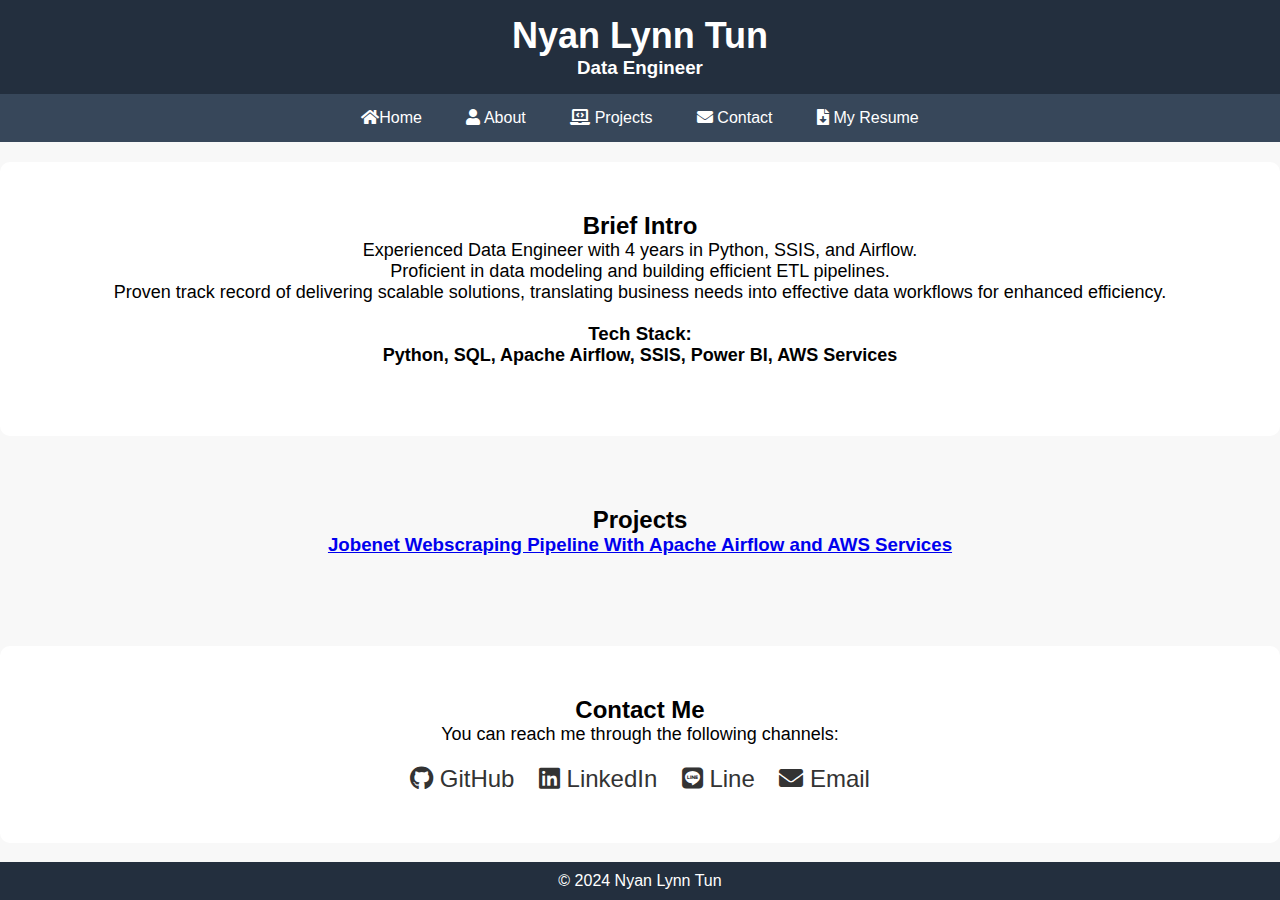
==== index.html @ 35762481 "updates" ====
<!DOCTYPE html>
<html lang="en">

<head>
    <meta charset="UTF-8">
    <meta name="viewport" content="width=device-width, initial-scale=1.0">
    <title>Nyan Lynn Tun - Data Engineer</title>
    <link rel="icon" type="image/x-icon" href="imgs/etl1.png">
    <link rel="stylesheet" href="https://cdnjs.cloudflare.com/ajax/libs/font-awesome/5.15.4/css/all.min.css">
    <link rel="stylesheet" href="style.css">
</head>

<body>

    <header>
        <h1>Nyan Lynn Tun</h1>
        <h3>Data Engineer</h3>
    </header>
    <nav>
        <a href="index.html" target="_self"><i class="fas fa-home"></i>Home</a>
        <a href="about.html" target="_self"><i class="fas fa-user"></i> About</a>
        <a href="projects.html" target="_self"><i class="fas fa-laptop-code"></i> Projects</a>
        <a href="contact.html" target="_self"><i class="fas fa-envelope"></i> Contact</a>
        <a href="download_ables/nlt_de_20240219.pdf" download><i class="fas fa-file-download"></i> My Resume</a>
    </nav>

    <div class="main-content">
        <div class="left-content">
            <section id="about">
                <h2>Brief Intro</h2>
                <p>Experienced Data Engineer with 4 years in Python, SSIS, and Airflow.<br>
                Proficient in data modeling and building efficient ETL pipelines.<br>
                Proven track record of delivering scalable solutions, translating business needs into effective data workflows for enhanced efficiency.</p>
                <h3>Tech Stack:</h3>
                <p><b>Python, SQL, Apache Airflow, SSIS, Power BI, AWS Services</b></p>
            </section>

            <section id="projects">
                <h2>Projects</h2>
                <h3><a href="https://github.com/plebnyan/job-net-pipeline-portfolio">Jobenet Webscraping Pipeline With Apache Airflow and AWS Services</a></h3>
                <p></p>
            </section>
        </div>

        
    </div>

    <section id="contact">
        <h2>Contact Me</h2>
        <p>You can reach me through the following channels:</p>

        <div class="contact-links">
            <a href="https://github.com/plebnyan" target="_blank"><i class="fab fa-github"></i> GitHub</a>
            <a href="https://www.linkedin.com/in/nyan-lynn-tun-a6aa2a1aa/" target="_blank"><i class="fab fa-linkedin"></i> LinkedIn</a>
            <a href="https://line.me/ti/p/plebnyan" target="_blank"><i class="fab fa-line"></i> Line</a>
            <a href="mailto:nlt1166@outlook.com"><i class="fas fa-envelope"></i> Email</a>
        </div>
    </section>

    <footer>
        &copy; 2024 Nyan Lynn Tun
    </footer>

</body>

</html>
---- style.css ----
/* styles.css */

/* Resetting margin and padding */
* {
    margin: 0;
    padding: 0;
    box-sizing: border-box;
}

/* Body */
body {
    font-family: 'Segoe UI', Tahoma, Geneva, Verdana, sans-serif;
    background-color: #f8f8f8; /* Light gray background */
}

/* Header */
header {
    background-color: #232f3e; /* Dark blue background */
    color: #ffffff; /* White text */
    padding: 15px 0;
    text-align: center;
}

h1 {
    font-size: 36px;
}

p {
    font-size: 18px;
    margin-bottom: 20px;
}

/* Navigation */
nav {
    background-color: #37475a; /* Dark blue background */
    text-align: center;
    margin-bottom: 20px;
}

nav a {
    color: #ffffff; /* White text */
    text-decoration: none;
    padding: 15px 20px;
    display: inline-block;
    transition: background-color 0.3s;
}

nav a:hover {
    background-color: #1a1a1a; /* Dark gray background */
}

/* Sections */
section {
    padding: 50px 20px;
    text-align: center;
    margin-bottom: 20px;
    border-radius: 10px;
}

section#about {
    background-color: #ffffff; /* White background */
}

section#projects {
    background-color: #f8f8f8; /* Light gray background */
}

section#contact {
    background-color: #ffffff; /* White background */
}

/* Footer */
footer {
    background-color: #232f3e; /* Dark blue background */
    color: #ffffff; /* White text */
    padding: 10px 0;
    text-align: center;
    position: fixed;
    width: 100%;
    bottom: 0;
}

/* Social Media Icons */
.contact-links {
    margin-top: 20px;
}

.contact-links a {
    color: #333;
    text-decoration: none;
    margin: 0 10px;
    font-size: 24px;
}

/* Hover Effect for Social Media Icons */
.contact-links a:hover {
    color: #777;
}
#logos {
    text-align: center;
    margin-bottom: 20px;
}

#logos img {
    width: 40px; /* Adjust the width as needed */
    height: auto; /* Maintain aspect ratio */
    margin: 0 10px; /* Adjust margin as needed */
}
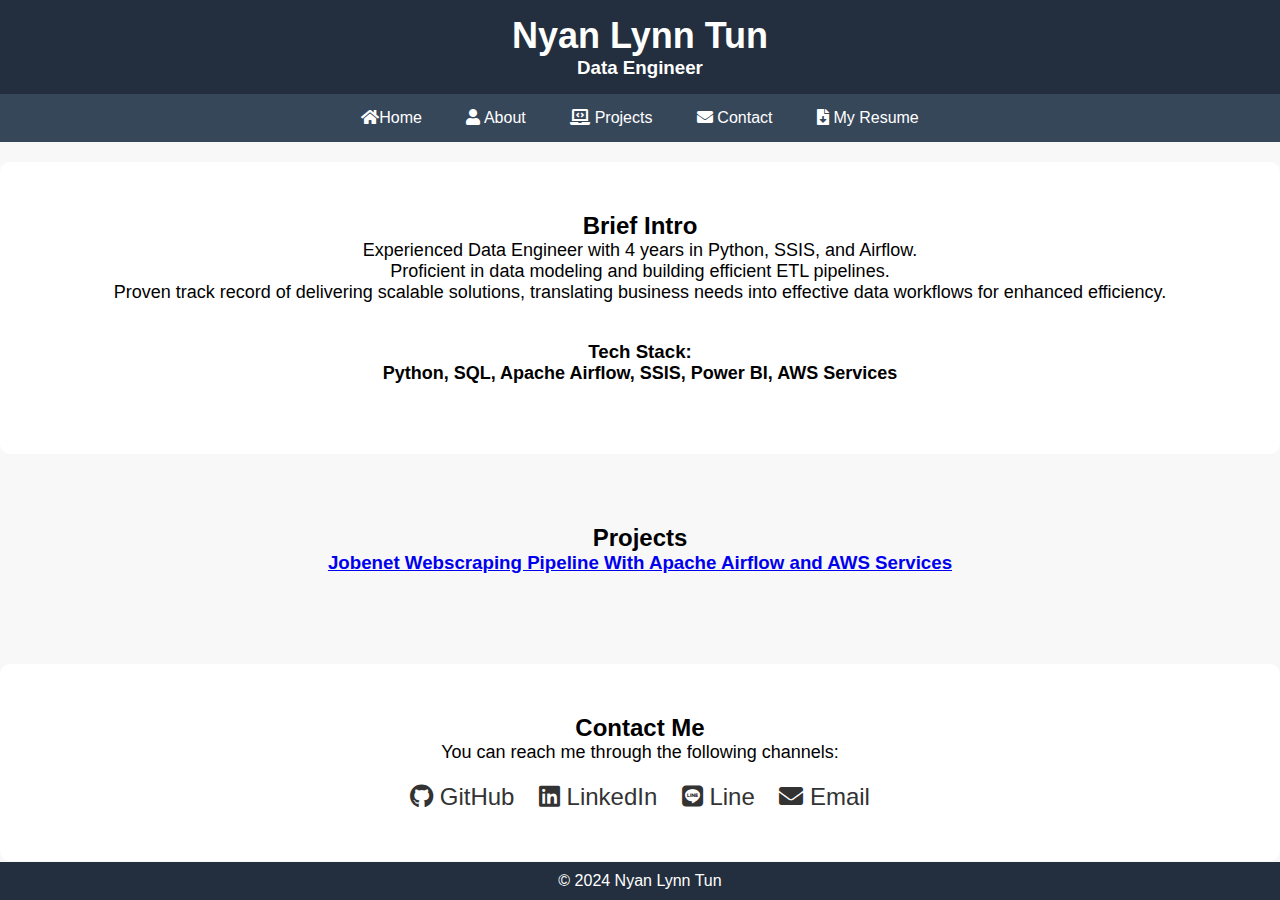
==== commit d621e447: "dafadfafdafd" ====
--- a/index.html
+++ b/index.html
@@ -4,7 +4,7 @@
 <head>
     <meta charset="UTF-8">
     <meta name="viewport" content="width=device-width, initial-scale=1.0">
-    <title>Nyan Lynn Tun - Data Engineer</title>
+    <title>Nyan Lynn Tun - Data Engineer / BI Developer</title>
     <link rel="icon" type="image/x-icon" href="imgs/etl1.png">
     <link rel="stylesheet" href="https://cdnjs.cloudflare.com/ajax/libs/font-awesome/5.15.4/css/all.min.css">
     <link rel="stylesheet" href="style.css">
@@ -13,7 +13,7 @@
 <body>
 
     <header>
-        <h1>Nyan Lynn Tun</h1>
+        <a href="index.html" target="_self"></a><h1>Nyan Lynn Tun</h1>
         <h3>Data Engineer</h3>
     </header>
     <nav>
@@ -31,7 +31,9 @@
                 <p>Experienced Data Engineer with 4 years in Python, SSIS, and Airflow.<br>
                 Proficient in data modeling and building efficient ETL pipelines.<br>
                 Proven track record of delivering scalable solutions, translating business needs into effective data workflows for enhanced efficiency.</p>
+                <br>
                 <h3>Tech Stack:</h3>
+
                 <p><b>Python, SQL, Apache Airflow, SSIS, Power BI, AWS Services</b></p>
             </section>
 
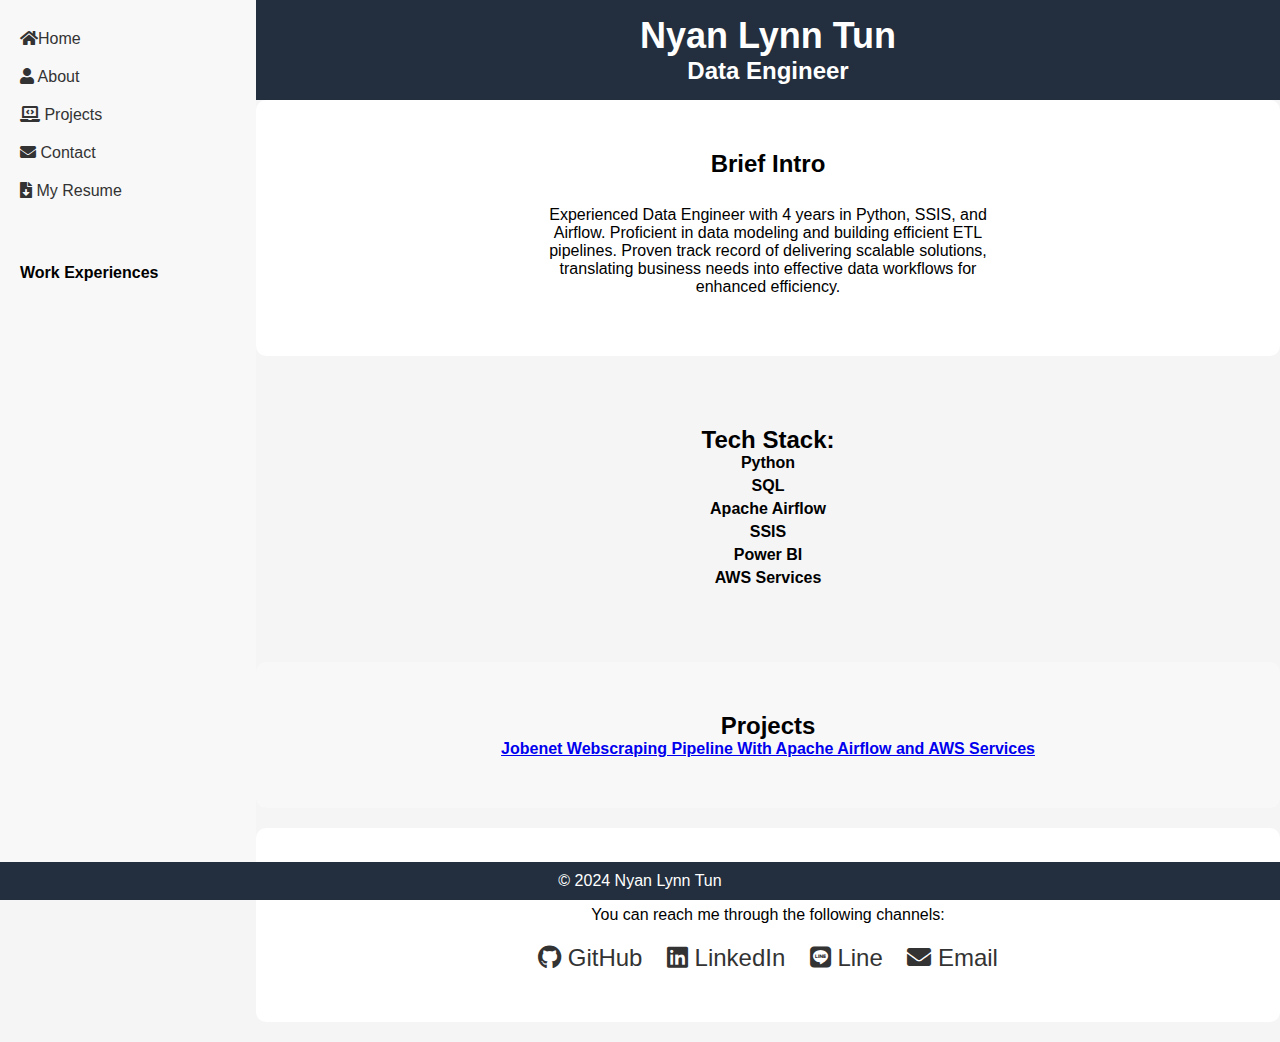
==== commit e9a3141a: "new ui" ====
--- a/index.html
+++ b/index.html
@@ -12,45 +12,64 @@
 
 <body>
 
-    <header>
-        <a href="index.html" target="_self"></a><h1>Nyan Lynn Tun</h1>
+    <header class="header">
+        <h1>Nyan Lynn Tun</h1>
         <h3>Data Engineer</h3>
     </header>
-    <nav>
+
+    <!-- Sidebar -->
+    <div class="sidebar">
+        
         <a href="index.html" target="_self"><i class="fas fa-home"></i>Home</a>
         <a href="about.html" target="_self"><i class="fas fa-user"></i> About</a>
         <a href="projects.html" target="_self"><i class="fas fa-laptop-code"></i> Projects</a>
         <a href="contact.html" target="_self"><i class="fas fa-envelope"></i> Contact</a>
         <a href="download_ables/nlt_de_20240219.pdf" download><i class="fas fa-file-download"></i> My Resume</a>
-    </nav>
 
+        <br>
+        <br>
+        <br>
+        <h4>Work Experiences</h4>
+    </div>
+
+
+    <!-- Main Content -->
     <div class="main-content">
         <div class="left-content">
             <section id="about">
                 <h2>Brief Intro</h2>
-                <p>Experienced Data Engineer with 4 years in Python, SSIS, and Airflow.<br>
-                Proficient in data modeling and building efficient ETL pipelines.<br>
-                Proven track record of delivering scalable solutions, translating business needs into effective data workflows for enhanced efficiency.</p>
                 <br>
-                <h3>Tech Stack:</h3>
-
-                <p><b>Python, SQL, Apache Airflow, SSIS, Power BI, AWS Services</b></p>
+                <div class="mid">
+                    <p>Experienced Data Engineer with 4 years in Python, SSIS, and Airflow.
+                        Proficient in data modeling and building efficient ETL pipelines.
+                        Proven track record of delivering scalable solutions, translating business needs into effective data workflows for enhanced efficiency.
+                        <br>
+                </div>
             </section>
-
+            <section id="tech-stack">
+                <h2>Tech Stack:</h2>
+                <ul>
+                    <li><b>Python</b></li>
+                    <li><b>SQL</b></li>
+                    <li><b>Apache Airflow</b></li>
+                    <li><b>SSIS</b></li>
+                    <li><b>Power BI</b></li>
+                    <li><b>AWS Services</b></li>
+                </ul>
+            </section>
+            
             <section id="projects">
                 <h2>Projects</h2>
-                <h3><a href="https://github.com/plebnyan/job-net-pipeline-portfolio">Jobenet Webscraping Pipeline With Apache Airflow and AWS Services</a></h3>
+                <h4><a href="https://github.com/plebnyan/job-net-pipeline-portfolio">Jobenet Webscraping Pipeline With Apache Airflow and AWS Services</a></h4>
                 <p></p>
             </section>
         </div>
-
-        
     </div>
 
+    <!-- Contact Section -->
     <section id="contact">
         <h2>Contact Me</h2>
         <p>You can reach me through the following channels:</p>
-
         <div class="contact-links">
             <a href="https://github.com/plebnyan" target="_blank"><i class="fab fa-github"></i> GitHub</a>
             <a href="https://www.linkedin.com/in/nyan-lynn-tun-a6aa2a1aa/" target="_blank"><i class="fab fa-linkedin"></i> LinkedIn</a>
@@ -59,6 +78,7 @@
         </div>
     </section>
 
+    <!-- Footer -->
     <footer>
         &copy; 2024 Nyan Lynn Tun
     </footer>
--- a/style.css
+++ b/style.css
@@ -1,4 +1,4 @@
-/* styles.css */
+/* style.css */
 
 /* Resetting margin and padding */
 * {
@@ -10,29 +10,30 @@
 /* Body */
 body {
     font-family: 'Segoe UI', Tahoma, Geneva, Verdana, sans-serif;
-    background-color: #f8f8f8; /* Light gray background */
+    background-color: #f5f5f5; /* Light gray background */
 }
 
 /* Header */
-header {
-    background-color: #232f3e; /* Dark blue background */
+.header {
+    background-color: #232f3e; /* AWS Dark blue background */
     color: #ffffff; /* White text */
     padding: 15px 0;
     text-align: center;
+    width: 80%; /* Set header width to 80% */
+    margin-left: 20%;
 }
 
 h1 {
     font-size: 36px;
 }
 
-p {
-    font-size: 18px;
-    margin-bottom: 20px;
+h3 {
+    font-size: 24px;
 }
 
 /* Navigation */
 nav {
-    background-color: #37475a; /* Dark blue background */
+    background-color: #232f3e; /* AWS Dark blue background */
     text-align: center;
     margin-bottom: 20px;
 }
@@ -46,7 +47,7 @@
 }
 
 nav a:hover {
-    background-color: #1a1a1a; /* Dark gray background */
+    background-color: #1c2733; /* Darker blue background on hover */
 }
 
 /* Sections */
@@ -67,11 +68,14 @@
 
 section#contact {
     background-color: #ffffff; /* White background */
+    width: 80%; /* Set contact section width to 80% */
+    margin-left: 20%; /* Add left margin equivalent to sidebar width */
+    text-align: center; /* Center-align text within the contact section */
 }
 
 /* Footer */
 footer {
-    background-color: #232f3e; /* Dark blue background */
+    background-color: #232f3e; /* AWS Dark blue background */
     color: #ffffff; /* White text */
     padding: 10px 0;
     text-align: center;
@@ -96,13 +100,58 @@
 .contact-links a:hover {
     color: #777;
 }
-#logos {
-    text-align: center;
+
+/* Sidebar */
+.sidebar {
+    background-color: #f8f8f8; /* AWS Light gray background */
+    padding: 20px;
+    width: 20%; /* Set sidebar width to 20% */
+    position: fixed;
+    top: 0;
+    left: 0;
+    bottom: 0;
+    overflow-y: auto;
+}
+
+.sidebar h2 {
+    color: #333; /* Dark gray text */
     margin-bottom: 20px;
 }
 
-#logos img {
-    width: 40px; /* Adjust the width as needed */
-    height: auto; /* Maintain aspect ratio */
-    margin: 0 10px; /* Adjust margin as needed */
-}+.sidebar a {
+    color: #333; /* Dark gray text */
+    text-decoration: none;
+    display: block;
+    padding: 10px 0;
+    transition: background-color 0.3s;
+}
+
+.sidebar a:hover {
+    background-color: #e5e5e5; /* Light gray background on hover */
+}
+
+/* Main Content */
+.main-content {
+    width: 80%; /* Set content width to 80% */
+    margin-left: 20%; /* Add left margin equivalent to sidebar width */
+    text-align: center; /* Center-align text within the content area */
+}
+
+/* Additional styles for mid class */
+.mid {
+    align-content: center;
+    margin: auto;
+    width: 50%;
+    border: 3px;
+    padding: 10px;
+}
+
+/* Tech Stack Section */
+section#tech-stack ul {
+    list-style-type: none; /* Remove bullet points */
+    padding: 0;
+}
+
+section#tech-stack li {
+    margin-bottom: 5px; /* Add spacing between list items */
+}
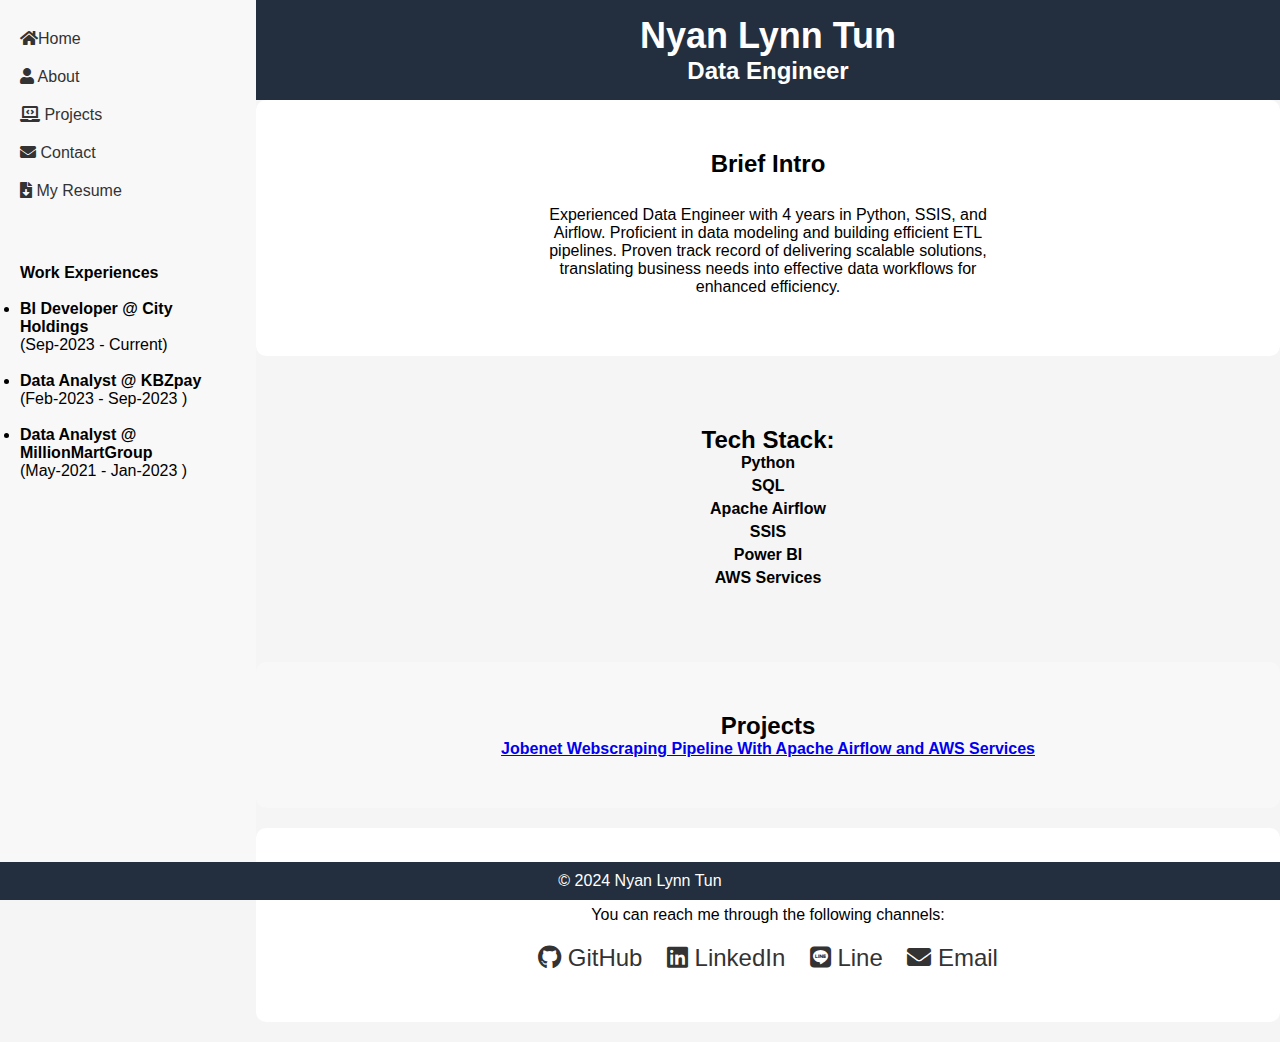
==== commit cc1566f9: "updated ui" ====
--- a/index.html
+++ b/index.html
@@ -30,6 +30,14 @@
         <br>
         <br>
         <h4>Work Experiences</h4>
+        <br>
+        <ul>
+            <li><b> BI Developer @ City Holdings</b> <br>(Sep-2023 - Current)</li>
+            <br>
+            <li><b>Data Analyst @ KBZpay </b><br> (Feb-2023 - Sep-2023 )</li>
+            <br>
+            <li><b>Data Analyst @ MillionMartGroup </b><br> (May-2021 - Jan-2023 )</li>
+        </ul>
     </div>
 
 
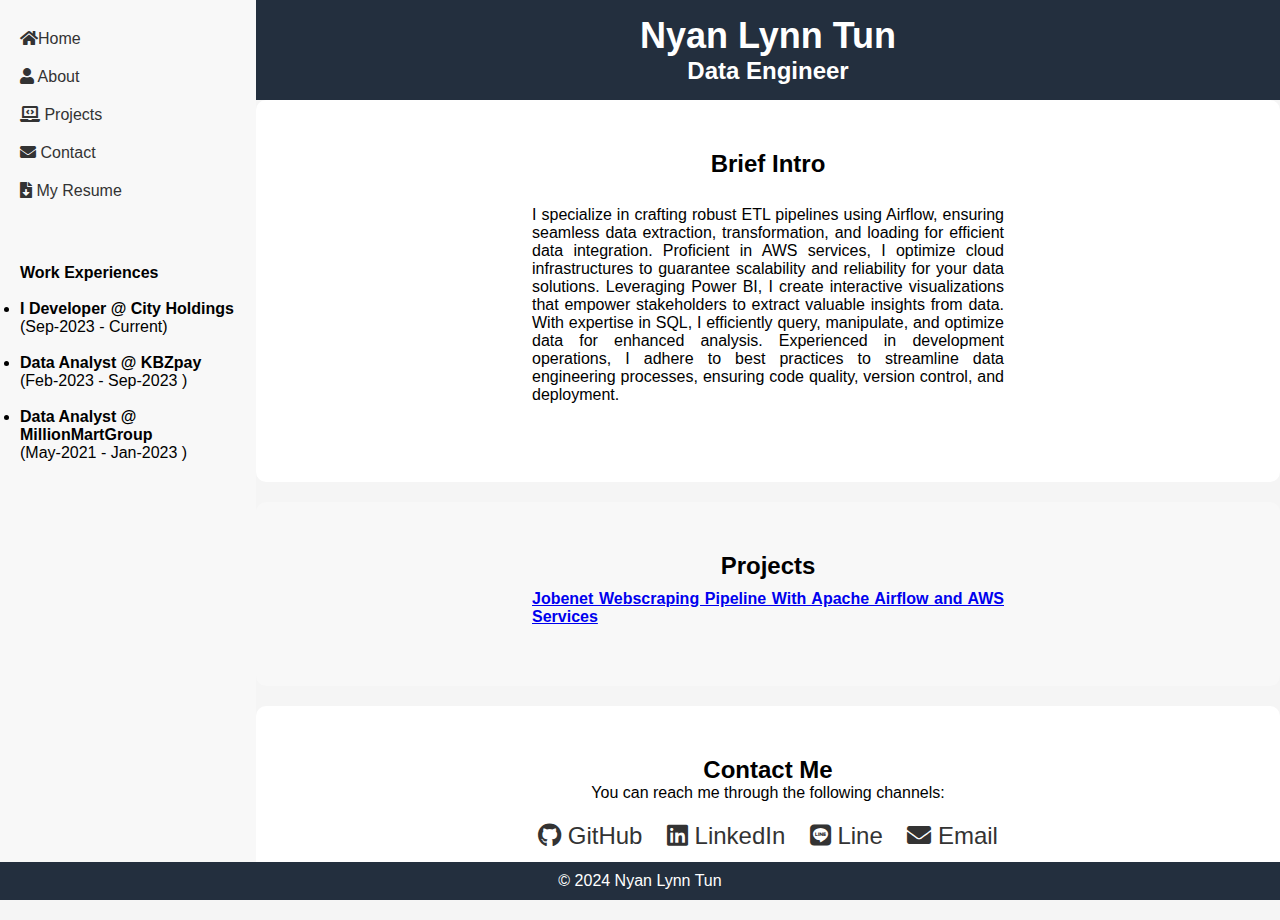
==== commit 6c3a670c: "updates" ====
--- a/index.html
+++ b/index.html
@@ -32,7 +32,7 @@
         <h4>Work Experiences</h4>
         <br>
         <ul>
-            <li><b> BI Developer @ City Holdings</b> <br>(Sep-2023 - Current)</li>
+            <li><b> I Developer @ City Holdings</b> <br>(Sep-2023 - Current)</li>
             <br>
             <li><b>Data Analyst @ KBZpay </b><br> (Feb-2023 - Sep-2023 )</li>
             <br>
@@ -48,28 +48,26 @@
                 <h2>Brief Intro</h2>
                 <br>
                 <div class="mid">
-                    <p>Experienced Data Engineer with 4 years in Python, SSIS, and Airflow.
-                        Proficient in data modeling and building efficient ETL pipelines.
-                        Proven track record of delivering scalable solutions, translating business needs into effective data workflows for enhanced efficiency.
+                    <p style="text-align: justify;">
+                        I specialize in crafting robust ETL pipelines using Airflow,
+                        ensuring seamless data extraction, transformation, 
+                        and loading for efficient data integration. 
+                        Proficient in AWS services, I optimize cloud infrastructures to guarantee scalability and 
+                        reliability for your data solutions. Leveraging Power BI, I create interactive visualizations 
+                        that empower stakeholders to extract valuable insights from data. With expertise in SQL, I 
+                        efficiently query, manipulate, and optimize data for enhanced analysis. Experienced in development operations, 
+                        I adhere to best practices to streamline data engineering processes, ensuring code quality, version control, and deployment.
+                    
+                    </p>
                         <br>
                 </div>
-            </section>
-            <section id="tech-stack">
-                <h2>Tech Stack:</h2>
-                <ul>
-                    <li><b>Python</b></li>
-                    <li><b>SQL</b></li>
-                    <li><b>Apache Airflow</b></li>
-                    <li><b>SSIS</b></li>
-                    <li><b>Power BI</b></li>
-                    <li><b>AWS Services</b></li>
-                </ul>
             </section>
             
             <section id="projects">
                 <h2>Projects</h2>
+                <div class="mid" style="text-align: justify;">
                 <h4><a href="https://github.com/plebnyan/job-net-pipeline-portfolio">Jobenet Webscraping Pipeline With Apache Airflow and AWS Services</a></h4>
-                <p></p>
+                </div>
             </section>
         </div>
     </div>
--- a/style.css
+++ b/style.css
@@ -155,3 +155,25 @@
 section#tech-stack li {
     margin-bottom: 5px; /* Add spacing between list items */
 }
+
+/* Media queries for responsiveness */
+@media screen and (max-width: 768px) {
+    .sidebar {
+        width: 100%; /* Set sidebar width to 100% on smaller screens */
+        position: relative; /* Remove fixed positioning */
+        margin-bottom: 20px; /* Add margin to separate from content */
+    }
+
+    .main-content {
+        width: 100%; /* Set content width to 100% on smaller screens */
+        margin-left: 0; /* Remove left margin */
+    }
+
+    section {
+        padding: 30px 10px; /* Adjust section padding on smaller screens */
+    }
+
+    footer {
+        width: 100%; /* Set footer width to 100% on smaller screens */
+    }
+}
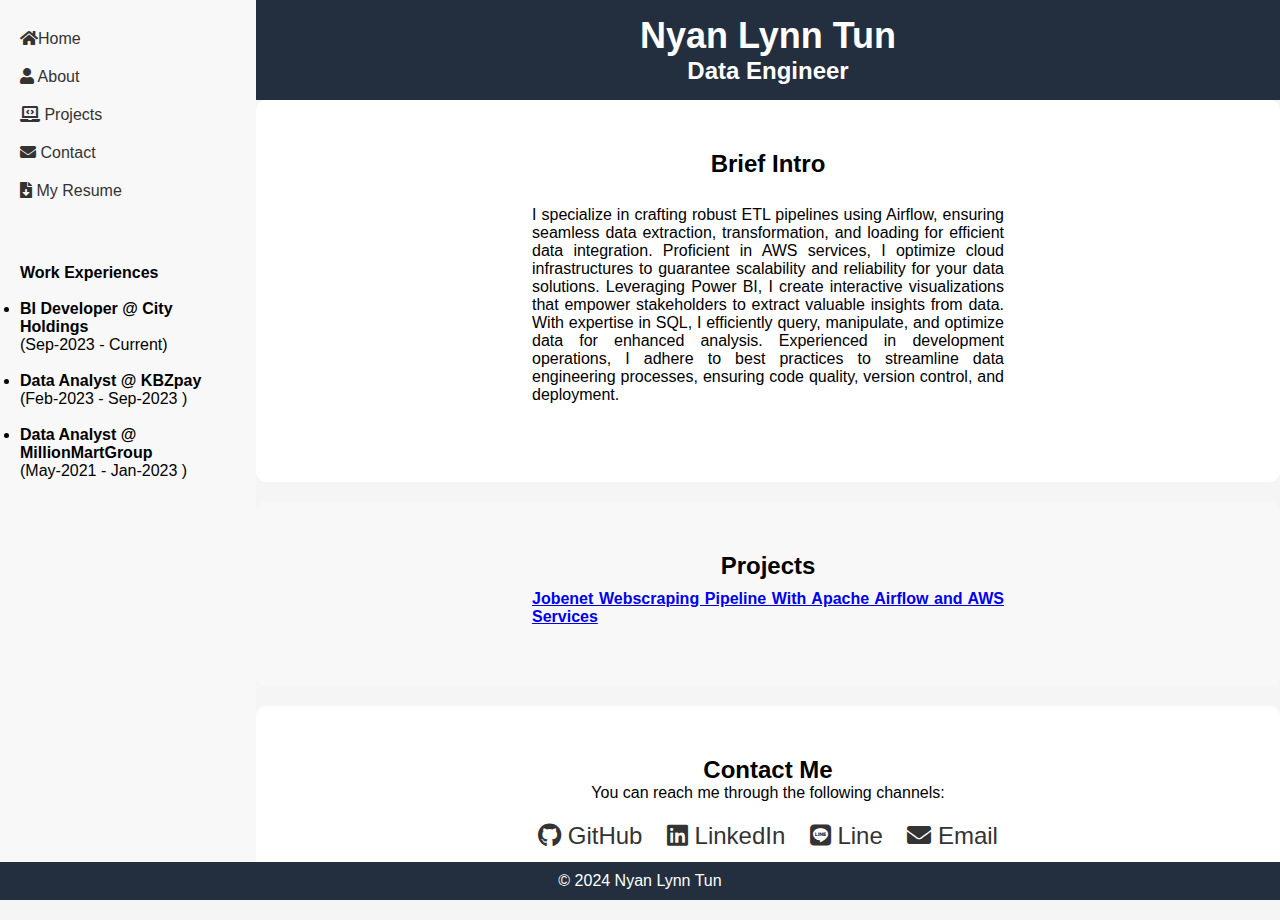
==== commit bc6e45a8: "update" ====
--- a/index.html
+++ b/index.html
@@ -32,7 +32,7 @@
         <h4>Work Experiences</h4>
         <br>
         <ul>
-            <li><b> I Developer @ City Holdings</b> <br>(Sep-2023 - Current)</li>
+            <li><b> BI Developer @ City Holdings</b> <br>(Sep-2023 - Current)</li>
             <br>
             <li><b>Data Analyst @ KBZpay </b><br> (Feb-2023 - Sep-2023 )</li>
             <br>
